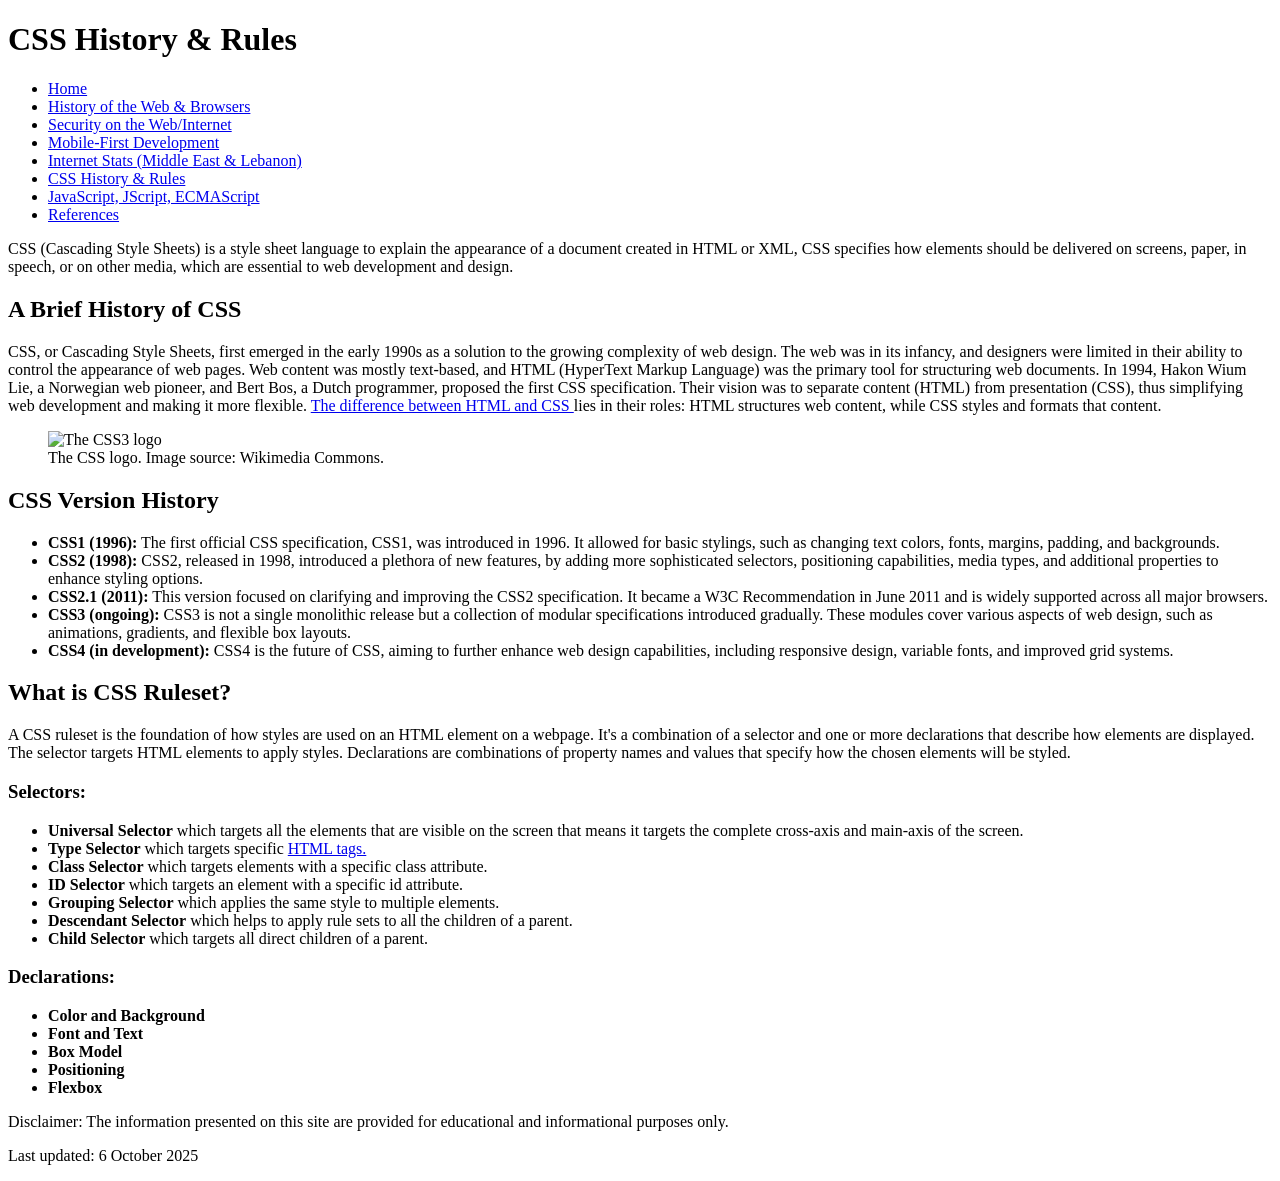
==== csshistory.html @ 329130c7 "updated" ====
<!DOCTYPE html>
<html lang="en">
  <head>
    <meta charset="utf-8" />
    <meta name="viewport" content="width=device-width, initial-scale=1" />
    <title>CSS History & Rules</title>
  </head>
  <body>
    <header>
      <h1>CSS History & Rules</h1>
      <nav>
        <ul>
          <li><a href="index.html">Home</a></li>
          <li><a href="history.html">History of the Web & Browsers</a></li>
          <li><a href="security.html">Security on the Web/Internet</a></li>
          <li><a href="mobile-first.html">Mobile-First Development</a></li>
          <li>
            <a href="stats.html">Internet Stats (Middle East & Lebanon)</a>
          </li>
          <li><a href="csshistory.html">CSS History & Rules</a></li>
          <li><a href="JSresearch.html">JavaScript, JScript, ECMAScript</a></li>
          <li><a href="references.html">References</a></li>
        </ul>
      </nav>
    </header>
    <main>
      <article>
        <section>
          <p>
            CSS (Cascading Style Sheets) is a style sheet language to explain
            the appearance of a document created in HTML or XML, CSS specifies
            how elements should be delivered on screens, paper, in speech, or on
            other media, which are essential to web development and design.
          </p>
        </section>

        <section>
          <h2>A Brief History of CSS</h2>
          <p>
            CSS, or Cascading Style Sheets, first emerged in the early 1990s as
            a solution to the growing complexity of web design. The web was in
            its infancy, and designers were limited in their ability to control
            the appearance of web pages. Web content was mostly text-based, and
            HTML (HyperText Markup Language) was the primary tool for
            structuring web documents. In 1994, Hakon Wium Lie, a Norwegian web
            pioneer, and Bert Bos, a Dutch programmer, proposed the first CSS
            specification. Their vision was to separate content (HTML) from
            presentation (CSS), thus simplifying web development and making it
            more flexible.
            <a
              href="https://www.almabetter.com/bytes/articles/difference-between-html-and-css"
            >
              The difference between HTML and CSS
            </a>
            lies in their roles: HTML structures web content, while CSS styles
            and formats that content.
          </p>
        </section>

        <figure>
          <img
            src="https://upload.wikimedia.org/wikipedia/commons/thumb/d/d5/CSS3_logo_and_wordmark.svg/726px-CSS3_logo_and_wordmark.svg.png"
            alt="The CSS3 logo"
            width="300"
            height="350"
          />
          <figcaption>
            The CSS logo. Image source: Wikimedia Commons.
          </figcaption>
        </figure>

        <section>
          <h2>CSS Version History</h2>
          <ul>
            <li>
              <strong>CSS1 (1996):</strong> The first official CSS
              specification, CSS1, was introduced in 1996. It allowed for basic
              stylings, such as changing text colors, fonts, margins, padding,
              and backgrounds.
            </li>
            <li>
              <strong>CSS2 (1998):</strong> CSS2, released in 1998, introduced a
              plethora of new features, by adding more sophisticated selectors,
              positioning capabilities, media types, and additional properties
              to enhance styling options.
            </li>
            <li>
              <strong>CSS2.1 (2011):</strong> This version focused on clarifying
              and improving the CSS2 specification. It became a W3C
              Recommendation in June 2011 and is widely supported across all
              major browsers.
            </li>
            <li>
              <strong>CSS3 (ongoing):</strong> CSS3 is not a single monolithic
              release but a collection of modular specifications introduced
              gradually. These modules cover various aspects of web design, such
              as animations, gradients, and flexible box layouts.
            </li>
            <li>
              <strong>CSS4 (in development):</strong> CSS4 is the future of CSS,
              aiming to further enhance web design capabilities, including
              responsive design, variable fonts, and improved grid systems.
            </li>
          </ul>
        </section>

        <section>
          <h2>What is CSS Ruleset?</h2>
          <p>
            A CSS ruleset is the foundation of how styles are used on an HTML
            element on a webpage. It's a combination of a selector and one or
            more declarations that describe how elements are displayed. The
            selector targets HTML elements to apply styles. Declarations are
            combinations of property names and values that specify how the
            chosen elements will be styled.
          </p>
        </section>
        <section>
          <h3>Selectors:</h3>
          <ul>
            <li>
              <strong>Universal Selector</strong> which targets all the elements
              that are visible on the screen that means it targets the complete
              cross-axis and main-axis of the screen.
            </li>
            <li>
              <strong>Type Selector</strong> which targets specific
              <a
                href="https://www.geeksforgeeks.org/html/html-tags-a-to-z-list/"
                >HTML tags.</a
              >
            </li>
            <li>
              <strong>Class Selector</strong> which targets elements with a
              specific class attribute.
            </li>
            <li>
              <strong>ID Selector</strong> which targets an element with a specific id attribute.
            </li>
            <li>
              <strong>Grouping Selector</strong> which applies the same style to multiple elements.
            </li>
            <li>
              <strong>Descendant Selector</strong> which helps to apply rule sets to all the children of a parent.
            </li>
            <li>
              <strong>Child Selector</strong> which targets all direct children of a parent.
            </li>
          </ul>
        </section>
        <section>
          <h3>Declarations:</h3>
          <ul>
            <li>
              <strong>Color and Background</strong>
            </li>
            <li>
              <strong>Font and Text</strong>
            </li>
            <li>
              <strong>Box Model</strong>
            </li>
            <li>
              <strong>Positioning</strong>
            </li>
            <li>
              <strong>Flexbox</strong>
            </li>
          </ul>
        </section>
      </article>
    </main>
    <footer>
      <p>
        Disclaimer: The information presented on this site are provided for
        educational and informational purposes only.
      </p>
      <p>Last updated: 6 October 2025</p>
    </footer>
  </body>
</html>
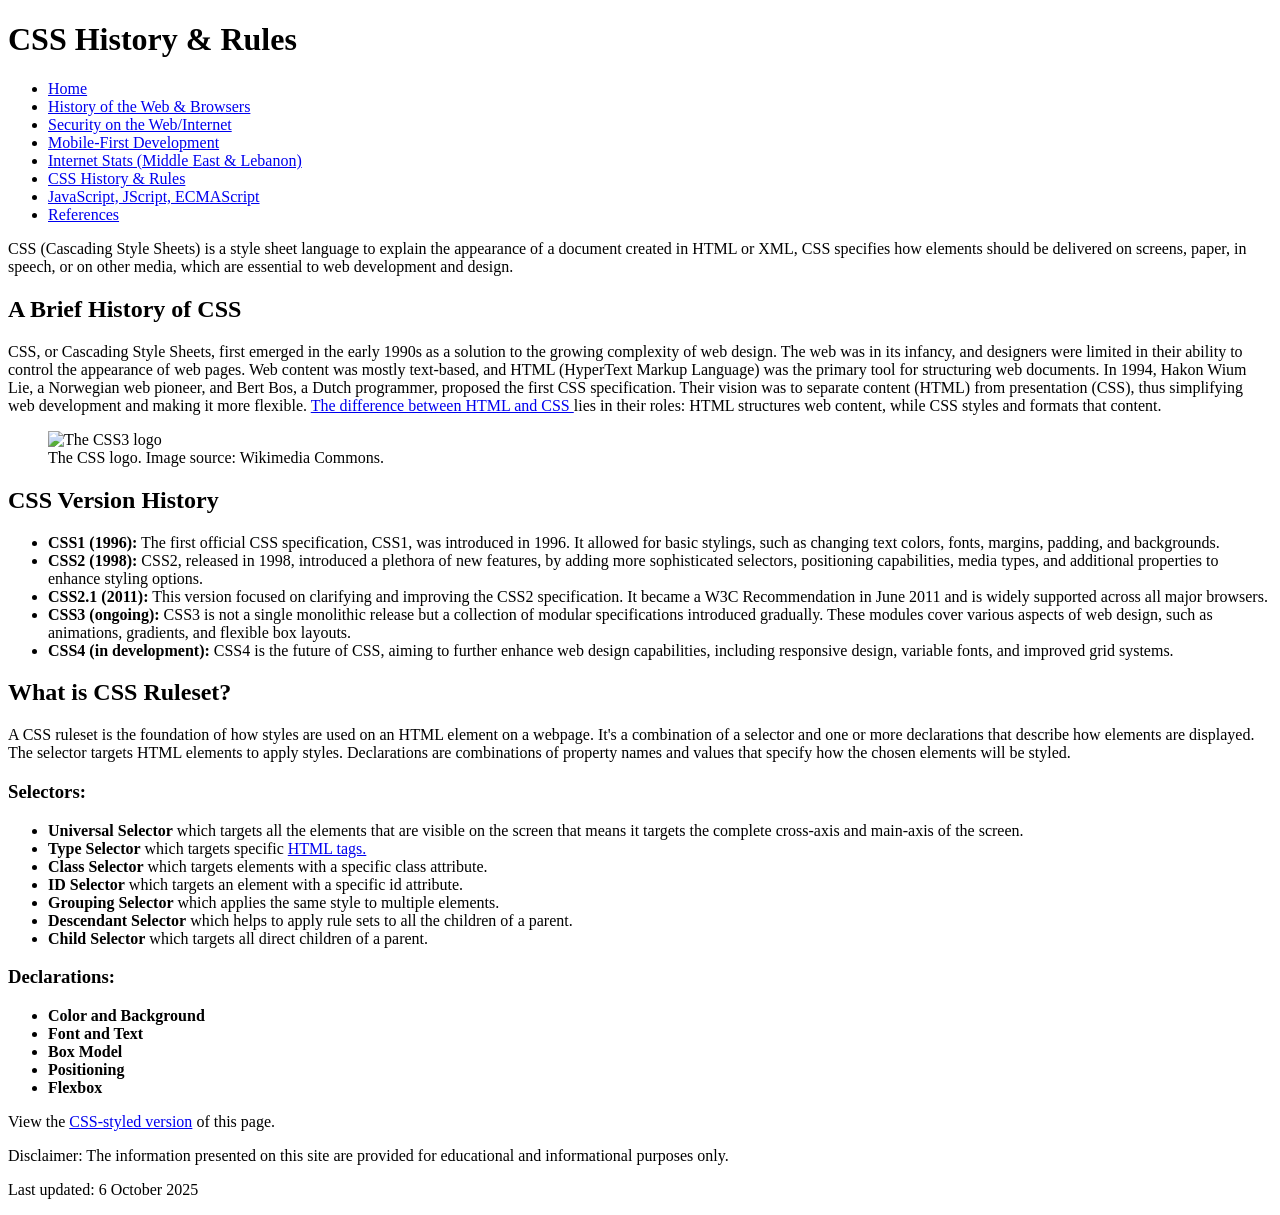
==== commit 73fb0c89: "no-css/" ====
--- a/csshistory.html
+++ b/csshistory.html
@@ -135,16 +135,20 @@
               specific class attribute.
             </li>
             <li>
-              <strong>ID Selector</strong> which targets an element with a specific id attribute.
+              <strong>ID Selector</strong> which targets an element with a
+              specific id attribute.
             </li>
             <li>
-              <strong>Grouping Selector</strong> which applies the same style to multiple elements.
+              <strong>Grouping Selector</strong> which applies the same style to
+              multiple elements.
             </li>
             <li>
-              <strong>Descendant Selector</strong> which helps to apply rule sets to all the children of a parent.
+              <strong>Descendant Selector</strong> which helps to apply rule
+              sets to all the children of a parent.
             </li>
             <li>
-              <strong>Child Selector</strong> which targets all direct children of a parent.
+              <strong>Child Selector</strong> which targets all direct children
+              of a parent.
             </li>
           </ul>
         </section>
@@ -171,6 +175,7 @@
       </article>
     </main>
     <footer>
+      <p>View the <a href="../css/csshistory.html">CSS-styled version</a> of this page.</p>
       <p>
         Disclaimer: The information presented on this site are provided for
         educational and informational purposes only.
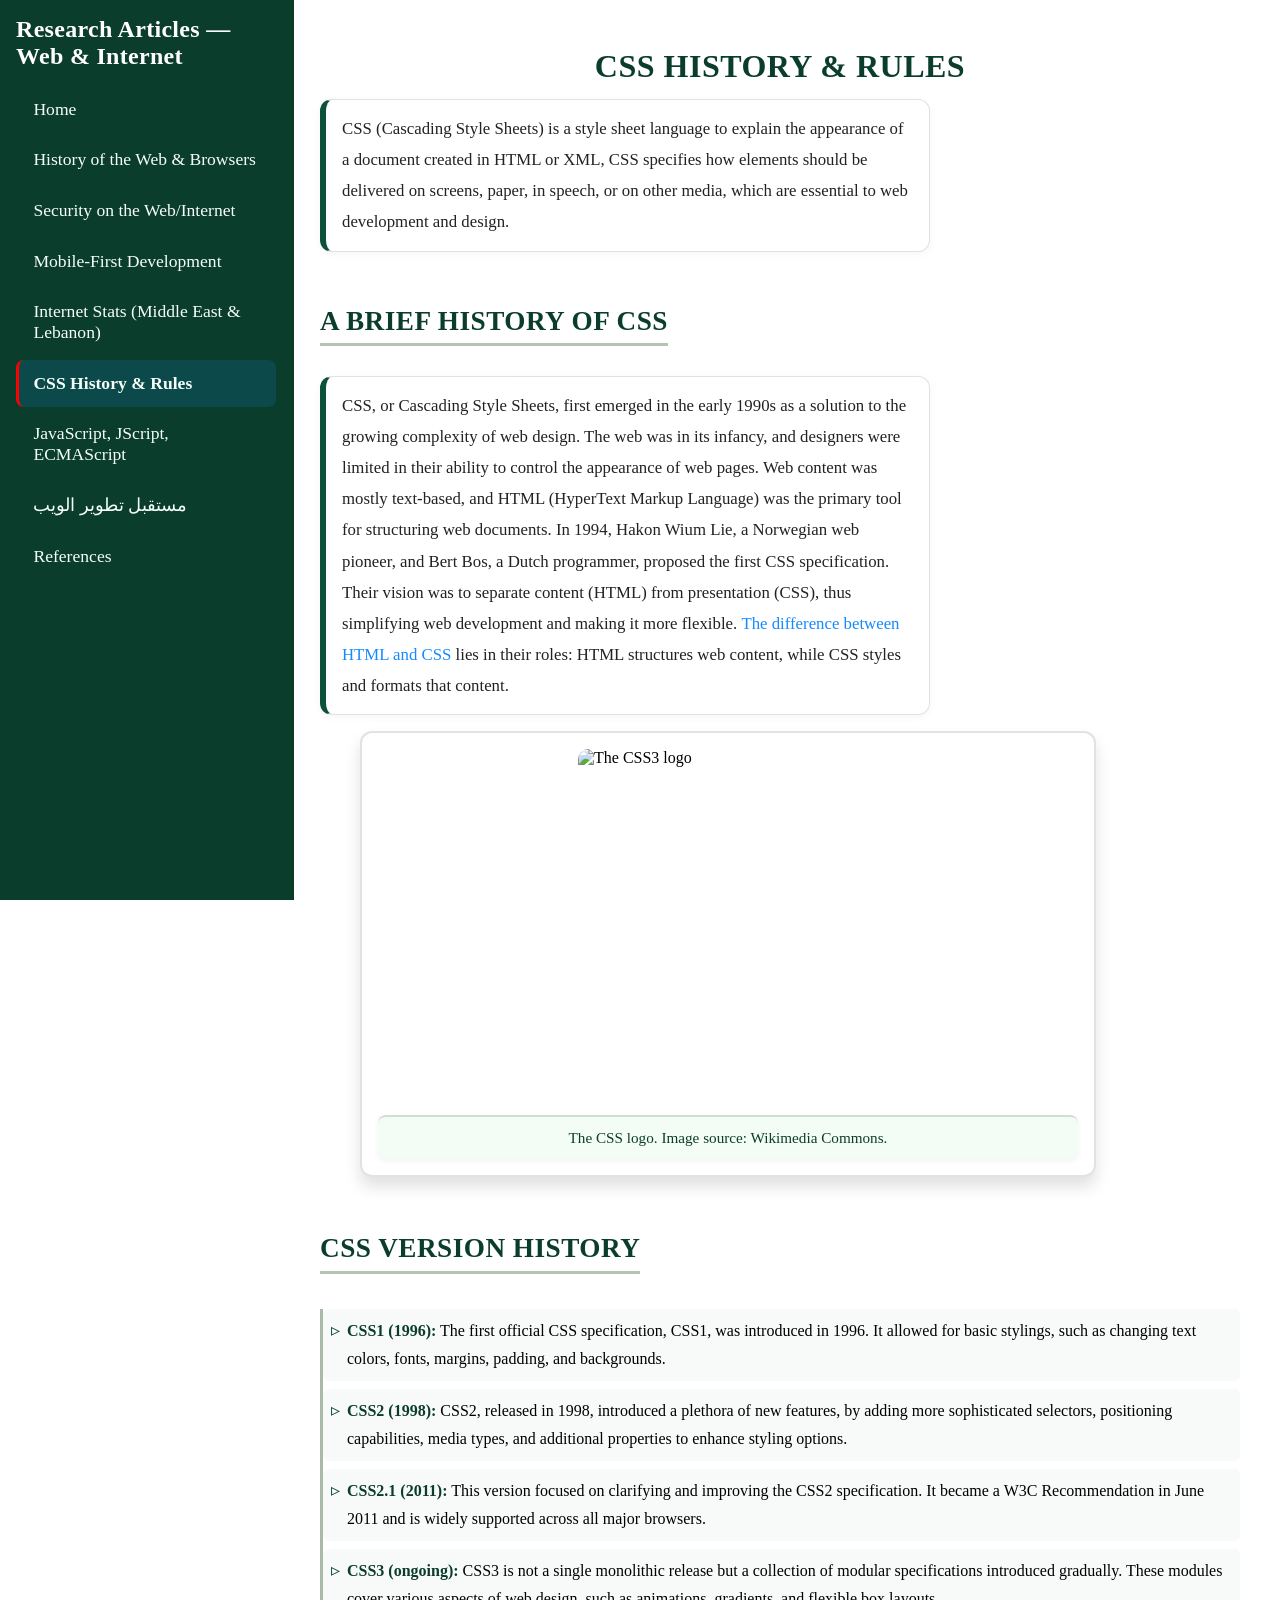
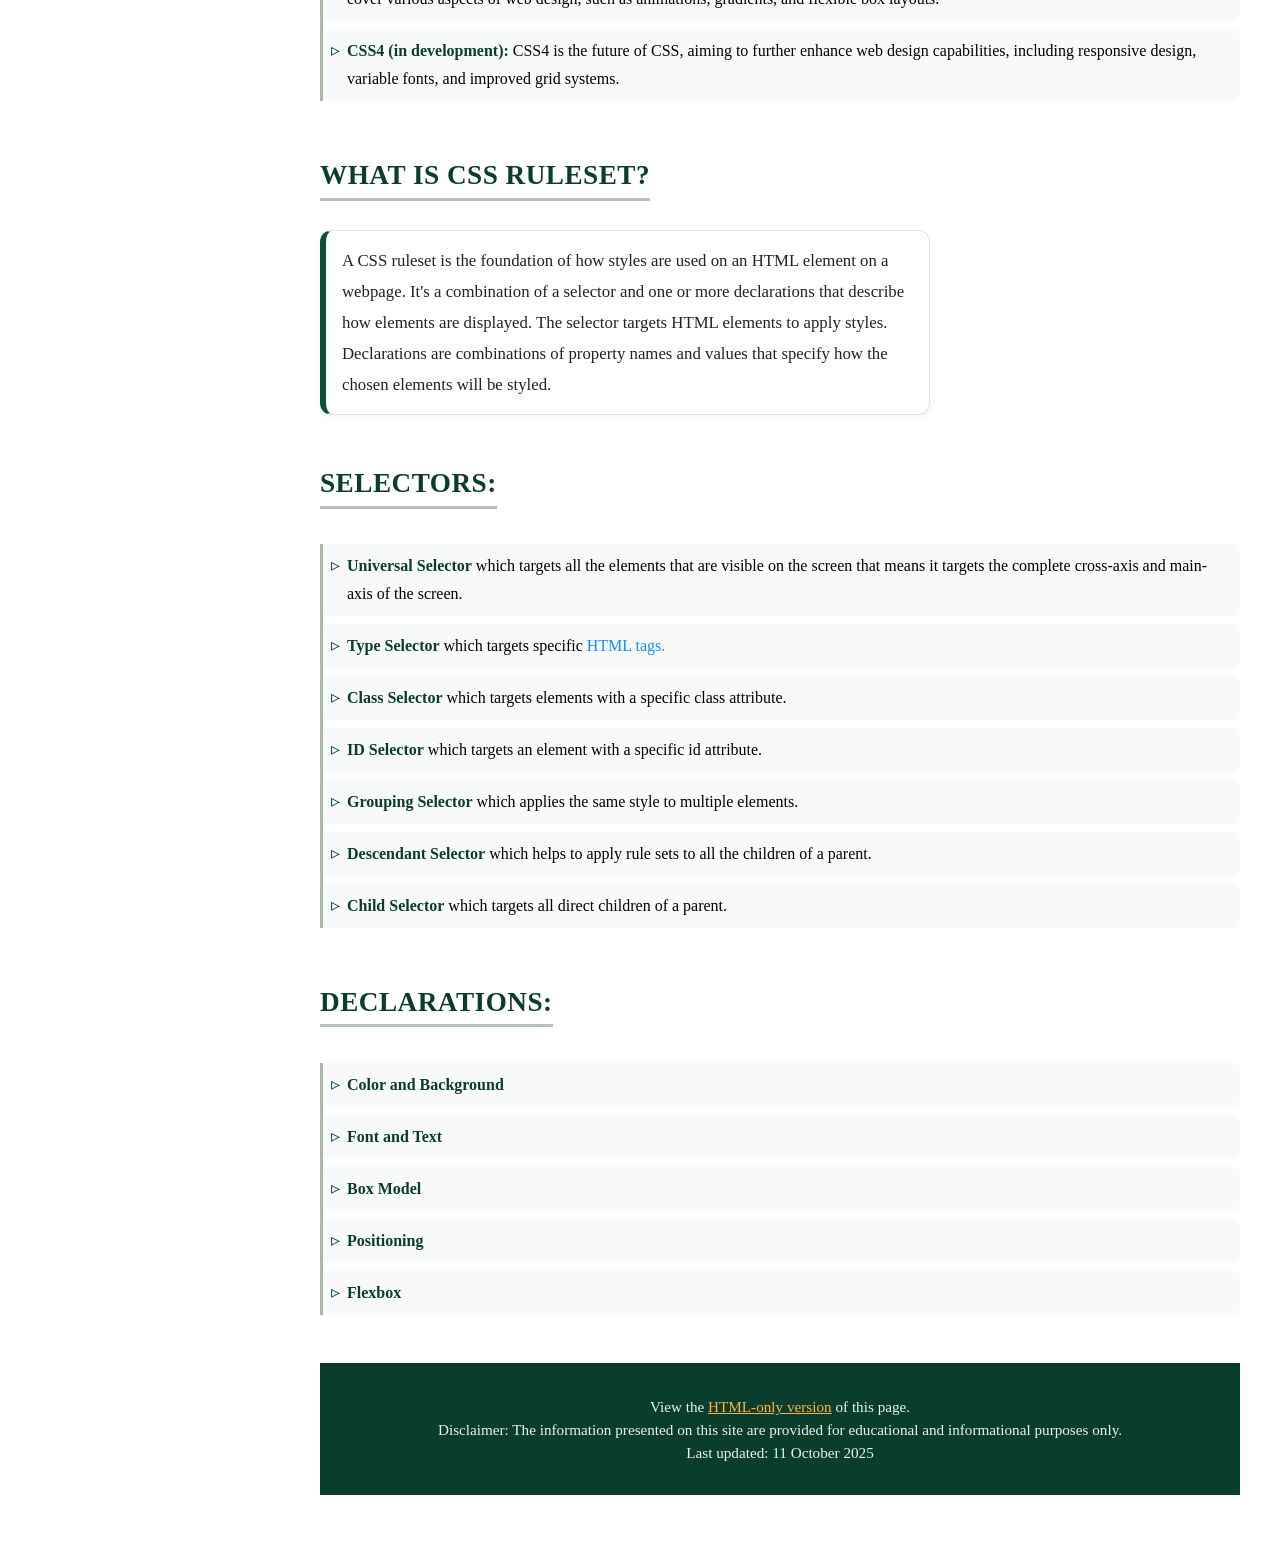
==== commit c5f50f51: "css/" ====
--- a/csshistory.html
+++ b/csshistory.html
@@ -3,11 +3,13 @@
   <head>
     <meta charset="utf-8" />
     <meta name="viewport" content="width=device-width, initial-scale=1" />
+    <link rel="stylesheet" href="styles.css" />
     <title>CSS History & Rules</title>
   </head>
+
   <body>
-    <header>
-      <h1>CSS History & Rules</h1>
+    <aside class="sidebar">
+      <div class="brand">Research Articles — Web & Internet</div>
       <nav>
         <ul>
           <li><a href="index.html">Home</a></li>
@@ -17,170 +19,174 @@
           <li>
             <a href="stats.html">Internet Stats (Middle East & Lebanon)</a>
           </li>
-          <li><a href="csshistory.html">CSS History & Rules</a></li>
+          <li>
+            <a href="csshistory.html" current="page">CSS History & Rules</a>
+          </li>
           <li><a href="JSresearch.html">JavaScript, JScript, ECMAScript</a></li>
+          <li><a href="../ar/arabic-article.html">مستقبل تطوير الويب</a></li>
           <li><a href="references.html">References</a></li>
         </ul>
       </nav>
-    </header>
-    <main>
-      <article>
-        <section>
-          <p>
-            CSS (Cascading Style Sheets) is a style sheet language to explain
-            the appearance of a document created in HTML or XML, CSS specifies
-            how elements should be delivered on screens, paper, in speech, or on
-            other media, which are essential to web development and design.
-          </p>
-        </section>
+    </aside>
 
-        <section>
-          <h2>A Brief History of CSS</h2>
-          <p>
-            CSS, or Cascading Style Sheets, first emerged in the early 1990s as
-            a solution to the growing complexity of web design. The web was in
-            its infancy, and designers were limited in their ability to control
-            the appearance of web pages. Web content was mostly text-based, and
-            HTML (HyperText Markup Language) was the primary tool for
-            structuring web documents. In 1994, Hakon Wium Lie, a Norwegian web
-            pioneer, and Bert Bos, a Dutch programmer, proposed the first CSS
-            specification. Their vision was to separate content (HTML) from
-            presentation (CSS), thus simplifying web development and making it
-            more flexible.
-            <a
-              href="https://www.almabetter.com/bytes/articles/difference-between-html-and-css"
-            >
-              The difference between HTML and CSS
-            </a>
-            lies in their roles: HTML structures web content, while CSS styles
-            and formats that content.
-          </p>
-        </section>
+    <div class="content">
+      <header class="page-header">
+        <h1>CSS History & Rules</h1>
+      </header>
 
-        <figure>
-          <img
-            src="https://upload.wikimedia.org/wikipedia/commons/thumb/d/d5/CSS3_logo_and_wordmark.svg/726px-CSS3_logo_and_wordmark.svg.png"
-            alt="The CSS3 logo"
-            width="300"
-            height="350"
-          />
-          <figcaption>
-            The CSS logo. Image source: Wikimedia Commons.
-          </figcaption>
-        </figure>
+      <main class="prose">
+        <article>
+          <section>
+            <p>
+              CSS (Cascading Style Sheets) is a style sheet language to explain
+              the appearance of a document created in HTML or XML, CSS specifies
+              how elements should be delivered on screens, paper, in speech, or
+              on other media, which are essential to web development and design.
+            </p>
+          </section>
 
-        <section>
-          <h2>CSS Version History</h2>
-          <ul>
-            <li>
-              <strong>CSS1 (1996):</strong> The first official CSS
-              specification, CSS1, was introduced in 1996. It allowed for basic
-              stylings, such as changing text colors, fonts, margins, padding,
-              and backgrounds.
-            </li>
-            <li>
-              <strong>CSS2 (1998):</strong> CSS2, released in 1998, introduced a
-              plethora of new features, by adding more sophisticated selectors,
-              positioning capabilities, media types, and additional properties
-              to enhance styling options.
-            </li>
-            <li>
-              <strong>CSS2.1 (2011):</strong> This version focused on clarifying
-              and improving the CSS2 specification. It became a W3C
-              Recommendation in June 2011 and is widely supported across all
-              major browsers.
-            </li>
-            <li>
-              <strong>CSS3 (ongoing):</strong> CSS3 is not a single monolithic
-              release but a collection of modular specifications introduced
-              gradually. These modules cover various aspects of web design, such
-              as animations, gradients, and flexible box layouts.
-            </li>
-            <li>
-              <strong>CSS4 (in development):</strong> CSS4 is the future of CSS,
-              aiming to further enhance web design capabilities, including
-              responsive design, variable fonts, and improved grid systems.
-            </li>
-          </ul>
-        </section>
+          <section>
+            <h2>A Brief History of CSS</h2>
+            <p>
+              CSS, or Cascading Style Sheets, first emerged in the early 1990s
+              as a solution to the growing complexity of web design. The web was
+              in its infancy, and designers were limited in their ability to
+              control the appearance of web pages. Web content was mostly
+              text-based, and HTML (HyperText Markup Language) was the primary
+              tool for structuring web documents. In 1994, Hakon Wium Lie, a
+              Norwegian web pioneer, and Bert Bos, a Dutch programmer, proposed
+              the first CSS specification. Their vision was to separate content
+              (HTML) from presentation (CSS), thus simplifying web development
+              and making it more flexible.
+              <a
+                href="https://www.almabetter.com/bytes/articles/difference-between-html-and-css"
+              >
+                The difference between HTML and CSS
+              </a>
+              lies in their roles: HTML structures web content, while CSS styles
+              and formats that content.
+            </p>
+          </section>
 
-        <section>
-          <h2>What is CSS Ruleset?</h2>
-          <p>
-            A CSS ruleset is the foundation of how styles are used on an HTML
-            element on a webpage. It's a combination of a selector and one or
-            more declarations that describe how elements are displayed. The
-            selector targets HTML elements to apply styles. Declarations are
-            combinations of property names and values that specify how the
-            chosen elements will be styled.
-          </p>
-        </section>
-        <section>
-          <h3>Selectors:</h3>
-          <ul>
-            <li>
-              <strong>Universal Selector</strong> which targets all the elements
-              that are visible on the screen that means it targets the complete
-              cross-axis and main-axis of the screen.
-            </li>
-            <li>
-              <strong>Type Selector</strong> which targets specific
-              <a
-                href="https://www.geeksforgeeks.org/html/html-tags-a-to-z-list/"
-                >HTML tags.</a
-              >
-            </li>
-            <li>
-              <strong>Class Selector</strong> which targets elements with a
-              specific class attribute.
-            </li>
-            <li>
-              <strong>ID Selector</strong> which targets an element with a
-              specific id attribute.
-            </li>
-            <li>
-              <strong>Grouping Selector</strong> which applies the same style to
-              multiple elements.
-            </li>
-            <li>
-              <strong>Descendant Selector</strong> which helps to apply rule
-              sets to all the children of a parent.
-            </li>
-            <li>
-              <strong>Child Selector</strong> which targets all direct children
-              of a parent.
-            </li>
-          </ul>
-        </section>
-        <section>
-          <h3>Declarations:</h3>
-          <ul>
-            <li>
-              <strong>Color and Background</strong>
-            </li>
-            <li>
-              <strong>Font and Text</strong>
-            </li>
-            <li>
-              <strong>Box Model</strong>
-            </li>
-            <li>
-              <strong>Positioning</strong>
-            </li>
-            <li>
-              <strong>Flexbox</strong>
-            </li>
-          </ul>
-        </section>
-      </article>
-    </main>
-    <footer>
-      <p>View the <a href="../css/csshistory.html">CSS-styled version</a> of this page.</p>
-      <p>
-        Disclaimer: The information presented on this site are provided for
-        educational and informational purposes only.
-      </p>
-      <p>Last updated: 6 October 2025</p>
-    </footer>
+          <figure>
+            <img
+              src="https://upload.wikimedia.org/wikipedia/commons/thumb/d/d5/CSS3_logo_and_wordmark.svg/726px-CSS3_logo_and_wordmark.svg.png"
+              alt="The CSS3 logo"
+              width="300"
+              height="350"
+            />
+            <figcaption>
+              The CSS logo. Image source: Wikimedia Commons.
+            </figcaption>
+          </figure>
+
+          <section>
+            <h2>CSS Version History</h2>
+            <ul>
+              <li>
+                <strong>CSS1 (1996):</strong> The first official CSS
+                specification, CSS1, was introduced in 1996. It allowed for
+                basic stylings, such as changing text colors, fonts, margins,
+                padding, and backgrounds.
+              </li>
+              <li>
+                <strong>CSS2 (1998):</strong> CSS2, released in 1998, introduced
+                a plethora of new features, by adding more sophisticated
+                selectors, positioning capabilities, media types, and additional
+                properties to enhance styling options.
+              </li>
+              <li>
+                <strong>CSS2.1 (2011):</strong> This version focused on
+                clarifying and improving the CSS2 specification. It became a W3C
+                Recommendation in June 2011 and is widely supported across all
+                major browsers.
+              </li>
+              <li>
+                <strong>CSS3 (ongoing):</strong> CSS3 is not a single monolithic
+                release but a collection of modular specifications introduced
+                gradually. These modules cover various aspects of web design,
+                such as animations, gradients, and flexible box layouts.
+              </li>
+              <li>
+                <strong>CSS4 (in development):</strong> CSS4 is the future of
+                CSS, aiming to further enhance web design capabilities,
+                including responsive design, variable fonts, and improved grid
+                systems.
+              </li>
+            </ul>
+          </section>
+
+          <section>
+            <h2>What is CSS Ruleset?</h2>
+            <p>
+              A CSS ruleset is the foundation of how styles are used on an HTML
+              element on a webpage. It's a combination of a selector and one or
+              more declarations that describe how elements are displayed. The
+              selector targets HTML elements to apply styles. Declarations are
+              combinations of property names and values that specify how the
+              chosen elements will be styled.
+            </p>
+          </section>
+
+          <section>
+            <h2>Selectors:</h2>
+            <ul>
+              <li>
+                <strong>Universal Selector</strong> which targets all the
+                elements that are visible on the screen that means it targets
+                the complete cross-axis and main-axis of the screen.
+              </li>
+              <li>
+                <strong>Type Selector</strong> which targets specific
+                <a
+                  href="https://www.geeksforgeeks.org/html/html-tags-a-to-z-list/"
+                  >HTML tags.</a
+                >
+              </li>
+              <li>
+                <strong>Class Selector</strong> which targets elements with a
+                specific class attribute.
+              </li>
+              <li>
+                <strong>ID Selector</strong> which targets an element with a
+                specific id attribute.
+              </li>
+              <li>
+                <strong>Grouping Selector</strong> which applies the same style
+                to multiple elements.
+              </li>
+              <li>
+                <strong>Descendant Selector</strong> which helps to apply rule
+                sets to all the children of a parent.
+              </li>
+              <li>
+                <strong>Child Selector</strong> which targets all direct
+                children of a parent.
+              </li>
+            </ul>
+          </section>
+
+          <section>
+            <h2>Declarations:</h2>
+            <ul>
+              <li><strong>Color and Background</strong></li>
+              <li><strong>Font and Text</strong></li>
+              <li><strong>Box Model</strong></li>
+              <li><strong>Positioning</strong></li>
+              <li><strong>Flexbox</strong></li>
+            </ul>
+          </section>
+        </article>
+      </main>
+
+      <footer class="page-footer">
+        <p>View the <a href="../no-css/csshistory.html">HTML-only version</a> of this page.</p>
+        <p>
+          Disclaimer: The information presented on this site are provided for
+          educational and informational purposes only.
+        </p>
+        <p>Last updated: 11 October 2025</p>
+      </footer>
+    </div>
   </body>
 </html>
--- a/styles.css
+++ b/styles.css
@@ -0,0 +1,410 @@
+.hero {
+  background-size: cover;
+  background-position: center;
+  color: white;
+  text-align: center;
+  padding: 5rem 1rem;
+  position: relative;
+}
+
+.hero::before {
+  content: "";
+  position: absolute;
+  inset: 0;
+  background: rgba(9, 57, 5, 0.433);
+}
+
+.hero .overlay {
+  position: relative;
+  max-width: 800px;
+  margin: 0 auto;
+}
+
+.hero h1 {
+  font-size: 2.4rem;
+  margin-bottom: 5px;
+}
+
+.hero p {
+  font-size: 1.2rem;
+}
+
+.intro {
+  text-align: center;
+  padding: 3rem 1rem;
+  max-width: 800px;
+  margin: 0 auto;
+}
+
+.intro h2 {
+  color:rgba(9, 57, 5, 0.433);
+  font-size: 1.8rem;
+  margin-bottom: 0.8rem;
+}
+
+.links {
+  display: flex;
+  flex-wrap: wrap;
+  justify-content: center;
+  gap: 2rem;
+  padding: 2rem 1rem;
+}
+
+.card {
+  background: rgb(255, 255, 255);
+  border-radius: 12px;
+  border: 2px solid rgba(9, 57, 5, 0.433);
+  padding: 2rem;
+  max-width: 300px;
+  text-align: center;
+  transition: transform 0.3s , box-shadow 0.3s ;
+}
+
+.card:hover {
+  transform: translateY(-10px);
+  box-shadow: 0 6px 16px rgba(0, 0, 0, 0.15);
+}
+
+.card h3 {
+  color: rgba(9, 57, 5, 0.492);
+  margin-bottom: 0.8rem;
+}
+
+.card p {
+  font-size: 0.95rem;
+  margin-bottom: 1.2rem;
+}
+
+.btn {
+  display: inline-block;
+  padding: 0.6rem 1.2rem;
+  background: #ff0000;
+  color: white;
+  text-decoration: none;
+  border-radius: 6px;
+  font-weight: 500;
+  transition: background 0.3s ease;
+}
+
+.btn:hover {
+  background: #158aff;
+}
+
+.btn-accent {
+  background: #158aff;
+}
+
+.btn-accent:hover {
+  background: #ff0000;
+}
+
+footer {
+  background: rgba(9, 57, 5, 0.433);
+  color: white;
+  text-align: center;
+  padding: 1.5rem 1rem;
+  margin-top: 3rem;
+  font-size: 0.9rem;
+}
+
+.sidebar {
+  position: fixed;
+  inset: 0 auto 0 0;
+  width: 260px;
+  background: #0b3d2c;
+  color: #e9f5ef;
+  padding: 1rem;
+  overflow-y: auto;
+  border-right: 2px solid rgba(9, 57, 5, 0.25);
+}
+
+.sidebar .brand {
+  font-size: 1.5rem;
+  font-weight: 700;
+  margin: 0 0 1rem 0;
+  color: #ffffff;
+  letter-spacing: .3px;
+}
+
+.sidebar nav ul {
+  list-style: none;
+  margin: 0.5rem 0 0 0;
+  padding: 0;
+  display: grid;
+  gap: 0.25rem;
+}
+
+.sidebar nav a {
+  display: block;
+  padding: 0.8rem 0.9rem;
+  font-size: 1.1rem;  
+  text-decoration: none;
+  color: #f5fff9;
+  background: transparent;
+  border-left: 3px solid transparent;
+  border-radius: 0.5rem;
+  transition: background 0.25s ease, transform 0.2s ease, border-color 0.25s ease;
+}
+
+.sidebar nav a:hover,
+.sidebar nav a:focus {
+  background: rgba(255, 255, 255, 0.08);
+  border-left-color: #158aff;
+  transform: translateX(4px);
+  outline: none;
+}
+
+.sidebar nav a[current="page"] {
+  background: rgba(21, 138, 255, 0.15);
+  border-left-color: #ff0000;
+  font-weight: 600;
+}
+
+.content {
+  margin-left: 280px;
+  padding: 1.25rem 1rem;
+}
+
+@media (min-width: 900px) {
+  .content { padding: 2rem 2rem 3rem; }
+}
+
+@media (max-width: 720px) {
+  .sidebar {
+    position: static;
+    width: 100%;
+    height: auto;
+    border-right: 0;
+    border-bottom: 2px solid rgba(9, 57, 5, 0.25);
+  }
+  .content { margin-left: 0; }
+}
+
+.page-header h1 {
+  margin: 0.5rem 0 0.25rem;
+  font-size: 2rem;
+  color: #0b3d2c;
+  text-align: center;       
+  letter-spacing: 0.5px;
+  text-transform: uppercase;
+}
+
+.page-header p.kicker {
+  margin: 0 0 0.75rem;
+  color: #475569;
+  font-size: 0.95rem;
+}
+.prose a {
+  color: #158aff;
+  text-decoration: none;
+  font-weight: 500;
+  transition: color 0.2s ease, text-decoration 0.2s ease;
+}
+
+.prose a:hover {
+  text-decoration: underline;
+  color: #0e513b;
+}
+
+.prose p {
+  max-width: 68ch;
+  font-size: 1.05rem;
+  line-height: 1.85;
+  color: #222;
+  background: #ffffff;
+  border: 1px solid rgba(17, 74, 12, 0.14);
+  border-left: 6px solid #0e513b;
+  padding: 0.85rem 1rem;
+  border-radius: 12px;
+  margin: 0.85rem 0;
+  box-shadow: 0 2px 8px rgba(0,0,0,0.04);
+}
+
+.prose p.plain {
+  background: none;
+  border: none;
+  border-left: none;
+  box-shadow: none;
+  padding: 0;
+  margin: 1rem 0;
+}
+
+.prose figure {
+  background: #ffffff;
+  border: 2px solid rgba(17, 74, 12, 0.14);
+  border-radius: 12px;
+  padding: 1rem;
+  max-width: 700px;
+  max-height: 600px;
+  box-shadow: 0 10px 16px rgba(0, 0, 0, 0.12);
+}
+
+.prose figure img {
+  max-width: 500px;
+  max-height: 450px;
+  object-fit: contain;
+  border-radius: 10px;
+  display: block;
+  margin: 0 auto 1rem;
+}
+
+.prose figcaption {
+  font-size: 0.95rem;
+  color: #0b3d2c;
+  background: #f4fcf6;
+  padding: 0.75rem;
+  text-align: center;
+  border-radius: 8px;
+  border-top: 2px solid rgba(9, 57, 5, 0.15);
+  box-shadow: 0 2px 6px rgba(0, 0, 0, 0.05);
+}
+
+.prose ul {
+  list-style: none;
+  padding: 0;
+  margin: 1.2rem 0;
+  border-left: 3px solid rgba(9, 57, 5, 0.35);
+}
+
+.prose ul li {
+  position: relative;
+  padding: 0.5rem 0.5rem 0.5rem 1.5rem;
+  margin-bottom: 0.5rem;
+  line-height: 1.75;
+  background: #f8faf9;
+  border-radius: 6px;
+  transition: background 0.3s ease, transform 0.2s ease;
+}
+
+.prose ul li::before {
+  content: "▹";
+  position: absolute;
+  left: 0.5rem;
+  top: 0.4rem;
+  color: #0e513b;
+  font-size: 1.1rem;
+}
+
+.prose ul li strong {
+  color: #0b3d2c;
+  font-weight: 600;
+}
+
+
+.prose h2 {
+  font-size: 1.7rem;
+  color: #0b3d2c;
+  margin-top: 2.5rem;
+  margin-bottom: 1rem;
+  border-bottom: 3px solid rgba(9, 57, 5, 0.3);
+  padding-bottom: 0.4rem;
+  text-transform: uppercase;
+  letter-spacing: 0.5px;
+  display: inline-block;
+}
+
+.page-footer {
+  background: #0b3d2c;
+  color: #e9f5ef;
+  text-align: center;
+  padding: 1.75rem 1rem;
+  font-size: 0.95rem;
+  border-top: 3px solid rgba(9, 57, 5, 0.25);
+}
+
+.page-footer p {
+  margin: 0.3rem 0;
+}
+
+.page-footer a {
+  color: #ffb347;
+  font-weight: 500;
+}
+
+.table-wrap {
+  background: #ffffff;
+  border: 1px solid rgba(17, 74, 12, 0.14);
+  border-left: 6px solid #0e513b;
+  border-radius: 12px;
+  text-align: center;
+  padding: 0.8rem;
+  overflow-x: auto;
+  box-shadow: 0 2px 8px rgba(0,0,0,0.04);
+}
+
+.data-table {
+  width: 100%;
+  min-width: 680px;
+}
+
+.data-table caption {
+  caption-side: top;
+  text-align: left;
+  font-weight: 700;
+  color: #0b3d2c;
+  padding: 0.5rem 0.25rem 0.75rem;
+}
+
+.data-table thead th {
+  background: #0b3d2c;
+  color: #e9f5ef;
+  padding: 0.75rem 0.85rem;
+  font-weight: 700;
+  white-space: nowrap;
+}
+
+.data-table tbody th[scope="row"] {
+  font-weight: 700;
+  color: #0b3d2c;
+}
+
+.data-table td,
+.data-table tbody th {
+  padding: 0.7rem 0.85rem;
+  border-bottom: 1px solid rgba(15, 74, 12, 0.15);
+}
+
+.data-table tbody tr:hover {
+  background: rgba(21, 138, 255, 0.08);
+  transition: background 0.2s ease;
+}
+
+html[dir="rtl"] .sidebar {
+  left: auto;
+  right: 0;
+  border-right: none;
+  border-left: 2px solid #063d2a;
+  text-align: right;
+}
+
+html[dir="rtl"] .sidebar a {
+  border-left: none;
+  border-right: 5px solid transparent;
+}
+
+html[dir="rtl"] .sidebar a:hover,
+html[dir="rtl"] .sidebar a:focus {
+  border-right-color: #f94242;
+  background-color: rgba(255, 255, 255, 0.08);
+}
+
+html[dir="rtl"] .sidebar a[current="page"] {
+  background-color: rgba(255, 255, 255, 0.1);
+  border-right-color: #006eff;
+}
+
+html[dir="rtl"] .content {
+  margin-left: 0;
+  margin-right: 280px;
+}
+
+html[dir="rtl"] .prose section > p {
+  border-left: none;
+  border-right: 6px solid #0e513b;
+  border-radius: 16px;
+  padding-right: 1rem;
+  padding-left: 0.5rem;
+  direction: rtl;
+}
+
+
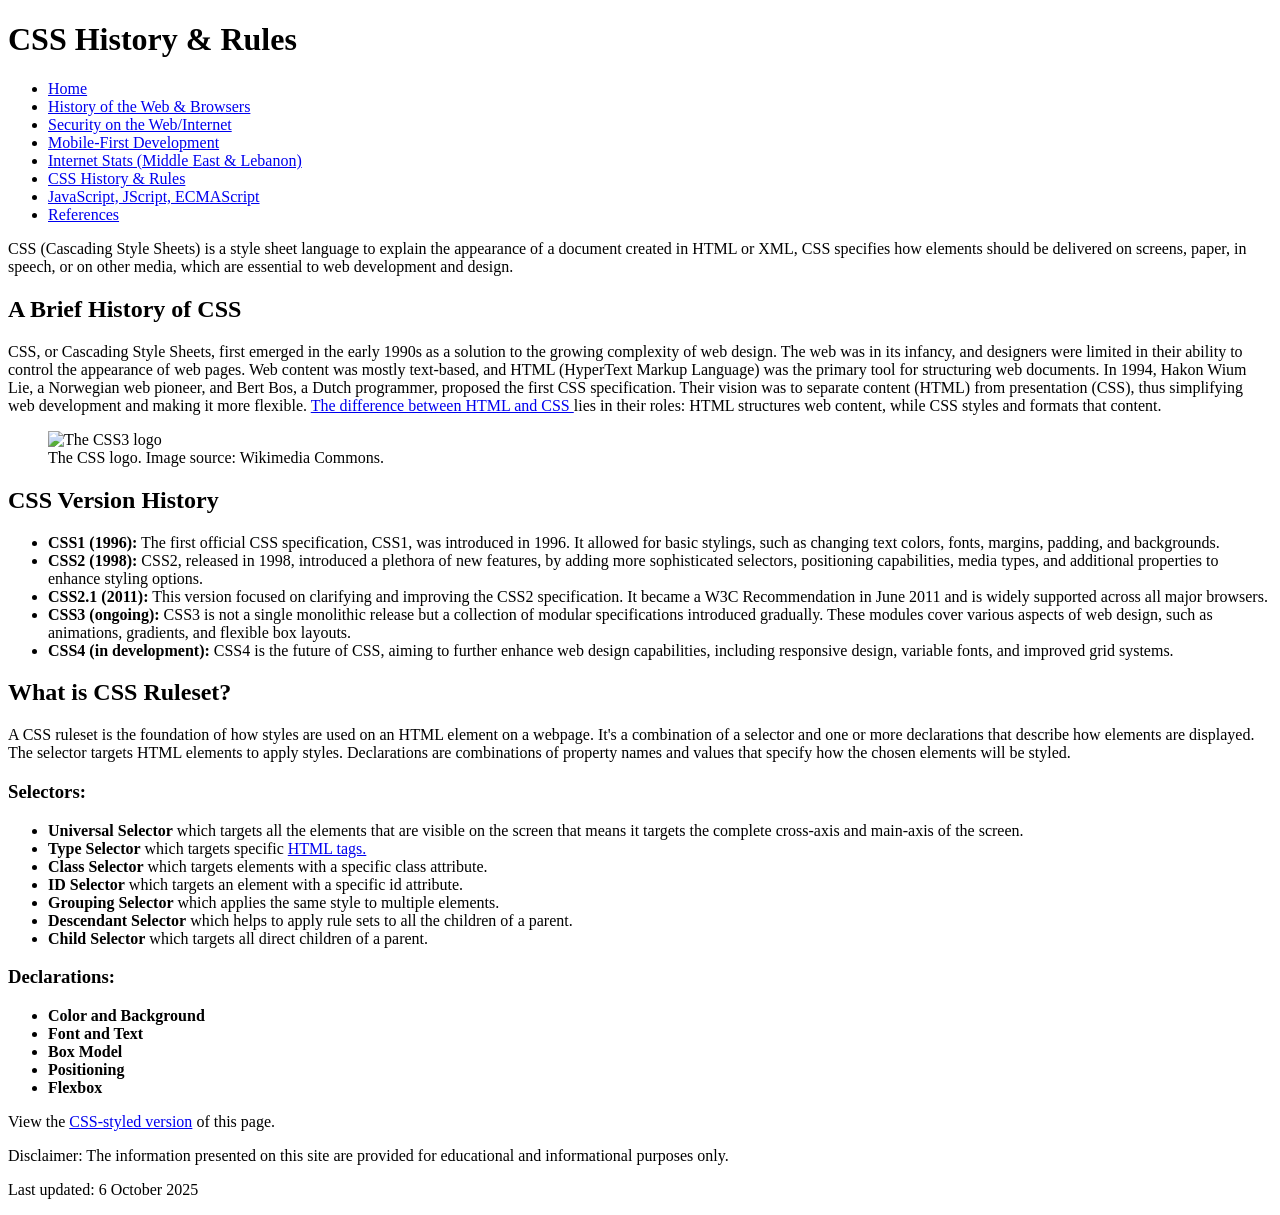
==== commit 41c010d7: "Add files via upload" ====
--- a/csshistory.html
+++ b/csshistory.html
@@ -3,13 +3,11 @@
   <head>
     <meta charset="utf-8" />
     <meta name="viewport" content="width=device-width, initial-scale=1" />
-    <link rel="stylesheet" href="styles.css" />
     <title>CSS History & Rules</title>
   </head>
-
   <body>
-    <aside class="sidebar">
-      <div class="brand">Research Articles — Web & Internet</div>
+    <header>
+      <h1>CSS History & Rules</h1>
       <nav>
         <ul>
           <li><a href="index.html">Home</a></li>
@@ -19,174 +17,170 @@
           <li>
             <a href="stats.html">Internet Stats (Middle East & Lebanon)</a>
           </li>
-          <li>
-            <a href="csshistory.html" current="page">CSS History & Rules</a>
-          </li>
+          <li><a href="csshistory.html">CSS History & Rules</a></li>
           <li><a href="JSresearch.html">JavaScript, JScript, ECMAScript</a></li>
-          <li><a href="../ar/arabic-article.html">مستقبل تطوير الويب</a></li>
           <li><a href="references.html">References</a></li>
         </ul>
       </nav>
-    </aside>
+    </header>
+    <main>
+      <article>
+        <section>
+          <p>
+            CSS (Cascading Style Sheets) is a style sheet language to explain
+            the appearance of a document created in HTML or XML, CSS specifies
+            how elements should be delivered on screens, paper, in speech, or on
+            other media, which are essential to web development and design.
+          </p>
+        </section>
 
-    <div class="content">
-      <header class="page-header">
-        <h1>CSS History & Rules</h1>
-      </header>
+        <section>
+          <h2>A Brief History of CSS</h2>
+          <p>
+            CSS, or Cascading Style Sheets, first emerged in the early 1990s as
+            a solution to the growing complexity of web design. The web was in
+            its infancy, and designers were limited in their ability to control
+            the appearance of web pages. Web content was mostly text-based, and
+            HTML (HyperText Markup Language) was the primary tool for
+            structuring web documents. In 1994, Hakon Wium Lie, a Norwegian web
+            pioneer, and Bert Bos, a Dutch programmer, proposed the first CSS
+            specification. Their vision was to separate content (HTML) from
+            presentation (CSS), thus simplifying web development and making it
+            more flexible.
+            <a
+              href="https://www.almabetter.com/bytes/articles/difference-between-html-and-css"
+            >
+              The difference between HTML and CSS
+            </a>
+            lies in their roles: HTML structures web content, while CSS styles
+            and formats that content.
+          </p>
+        </section>
 
-      <main class="prose">
-        <article>
-          <section>
-            <p>
-              CSS (Cascading Style Sheets) is a style sheet language to explain
-              the appearance of a document created in HTML or XML, CSS specifies
-              how elements should be delivered on screens, paper, in speech, or
-              on other media, which are essential to web development and design.
-            </p>
-          </section>
+        <figure>
+          <img
+            src="https://upload.wikimedia.org/wikipedia/commons/thumb/d/d5/CSS3_logo_and_wordmark.svg/726px-CSS3_logo_and_wordmark.svg.png"
+            alt="The CSS3 logo"
+            width="300"
+            height="350"
+          />
+          <figcaption>
+            The CSS logo. Image source: Wikimedia Commons.
+          </figcaption>
+        </figure>
 
-          <section>
-            <h2>A Brief History of CSS</h2>
-            <p>
-              CSS, or Cascading Style Sheets, first emerged in the early 1990s
-              as a solution to the growing complexity of web design. The web was
-              in its infancy, and designers were limited in their ability to
-              control the appearance of web pages. Web content was mostly
-              text-based, and HTML (HyperText Markup Language) was the primary
-              tool for structuring web documents. In 1994, Hakon Wium Lie, a
-              Norwegian web pioneer, and Bert Bos, a Dutch programmer, proposed
-              the first CSS specification. Their vision was to separate content
-              (HTML) from presentation (CSS), thus simplifying web development
-              and making it more flexible.
+        <section>
+          <h2>CSS Version History</h2>
+          <ul>
+            <li>
+              <strong>CSS1 (1996):</strong> The first official CSS
+              specification, CSS1, was introduced in 1996. It allowed for basic
+              stylings, such as changing text colors, fonts, margins, padding,
+              and backgrounds.
+            </li>
+            <li>
+              <strong>CSS2 (1998):</strong> CSS2, released in 1998, introduced a
+              plethora of new features, by adding more sophisticated selectors,
+              positioning capabilities, media types, and additional properties
+              to enhance styling options.
+            </li>
+            <li>
+              <strong>CSS2.1 (2011):</strong> This version focused on clarifying
+              and improving the CSS2 specification. It became a W3C
+              Recommendation in June 2011 and is widely supported across all
+              major browsers.
+            </li>
+            <li>
+              <strong>CSS3 (ongoing):</strong> CSS3 is not a single monolithic
+              release but a collection of modular specifications introduced
+              gradually. These modules cover various aspects of web design, such
+              as animations, gradients, and flexible box layouts.
+            </li>
+            <li>
+              <strong>CSS4 (in development):</strong> CSS4 is the future of CSS,
+              aiming to further enhance web design capabilities, including
+              responsive design, variable fonts, and improved grid systems.
+            </li>
+          </ul>
+        </section>
+
+        <section>
+          <h2>What is CSS Ruleset?</h2>
+          <p>
+            A CSS ruleset is the foundation of how styles are used on an HTML
+            element on a webpage. It's a combination of a selector and one or
+            more declarations that describe how elements are displayed. The
+            selector targets HTML elements to apply styles. Declarations are
+            combinations of property names and values that specify how the
+            chosen elements will be styled.
+          </p>
+        </section>
+        <section>
+          <h3>Selectors:</h3>
+          <ul>
+            <li>
+              <strong>Universal Selector</strong> which targets all the elements
+              that are visible on the screen that means it targets the complete
+              cross-axis and main-axis of the screen.
+            </li>
+            <li>
+              <strong>Type Selector</strong> which targets specific
               <a
-                href="https://www.almabetter.com/bytes/articles/difference-between-html-and-css"
+                href="https://www.geeksforgeeks.org/html/html-tags-a-to-z-list/"
+                >HTML tags.</a
               >
-                The difference between HTML and CSS
-              </a>
-              lies in their roles: HTML structures web content, while CSS styles
-              and formats that content.
-            </p>
-          </section>
-
-          <figure>
-            <img
-              src="https://upload.wikimedia.org/wikipedia/commons/thumb/d/d5/CSS3_logo_and_wordmark.svg/726px-CSS3_logo_and_wordmark.svg.png"
-              alt="The CSS3 logo"
-              width="300"
-              height="350"
-            />
-            <figcaption>
-              The CSS logo. Image source: Wikimedia Commons.
-            </figcaption>
-          </figure>
-
-          <section>
-            <h2>CSS Version History</h2>
-            <ul>
-              <li>
-                <strong>CSS1 (1996):</strong> The first official CSS
-                specification, CSS1, was introduced in 1996. It allowed for
-                basic stylings, such as changing text colors, fonts, margins,
-                padding, and backgrounds.
-              </li>
-              <li>
-                <strong>CSS2 (1998):</strong> CSS2, released in 1998, introduced
-                a plethora of new features, by adding more sophisticated
-                selectors, positioning capabilities, media types, and additional
-                properties to enhance styling options.
-              </li>
-              <li>
-                <strong>CSS2.1 (2011):</strong> This version focused on
-                clarifying and improving the CSS2 specification. It became a W3C
-                Recommendation in June 2011 and is widely supported across all
-                major browsers.
-              </li>
-              <li>
-                <strong>CSS3 (ongoing):</strong> CSS3 is not a single monolithic
-                release but a collection of modular specifications introduced
-                gradually. These modules cover various aspects of web design,
-                such as animations, gradients, and flexible box layouts.
-              </li>
-              <li>
-                <strong>CSS4 (in development):</strong> CSS4 is the future of
-                CSS, aiming to further enhance web design capabilities,
-                including responsive design, variable fonts, and improved grid
-                systems.
-              </li>
-            </ul>
-          </section>
-
-          <section>
-            <h2>What is CSS Ruleset?</h2>
-            <p>
-              A CSS ruleset is the foundation of how styles are used on an HTML
-              element on a webpage. It's a combination of a selector and one or
-              more declarations that describe how elements are displayed. The
-              selector targets HTML elements to apply styles. Declarations are
-              combinations of property names and values that specify how the
-              chosen elements will be styled.
-            </p>
-          </section>
-
-          <section>
-            <h2>Selectors:</h2>
-            <ul>
-              <li>
-                <strong>Universal Selector</strong> which targets all the
-                elements that are visible on the screen that means it targets
-                the complete cross-axis and main-axis of the screen.
-              </li>
-              <li>
-                <strong>Type Selector</strong> which targets specific
-                <a
-                  href="https://www.geeksforgeeks.org/html/html-tags-a-to-z-list/"
-                  >HTML tags.</a
-                >
-              </li>
-              <li>
-                <strong>Class Selector</strong> which targets elements with a
-                specific class attribute.
-              </li>
-              <li>
-                <strong>ID Selector</strong> which targets an element with a
-                specific id attribute.
-              </li>
-              <li>
-                <strong>Grouping Selector</strong> which applies the same style
-                to multiple elements.
-              </li>
-              <li>
-                <strong>Descendant Selector</strong> which helps to apply rule
-                sets to all the children of a parent.
-              </li>
-              <li>
-                <strong>Child Selector</strong> which targets all direct
-                children of a parent.
-              </li>
-            </ul>
-          </section>
-
-          <section>
-            <h2>Declarations:</h2>
-            <ul>
-              <li><strong>Color and Background</strong></li>
-              <li><strong>Font and Text</strong></li>
-              <li><strong>Box Model</strong></li>
-              <li><strong>Positioning</strong></li>
-              <li><strong>Flexbox</strong></li>
-            </ul>
-          </section>
-        </article>
-      </main>
-
-      <footer class="page-footer">
-        <p>View the <a href="../no-css/csshistory.html">HTML-only version</a> of this page.</p>
-        <p>
-          Disclaimer: The information presented on this site are provided for
-          educational and informational purposes only.
-        </p>
-        <p>Last updated: 11 October 2025</p>
-      </footer>
-    </div>
+            </li>
+            <li>
+              <strong>Class Selector</strong> which targets elements with a
+              specific class attribute.
+            </li>
+            <li>
+              <strong>ID Selector</strong> which targets an element with a
+              specific id attribute.
+            </li>
+            <li>
+              <strong>Grouping Selector</strong> which applies the same style to
+              multiple elements.
+            </li>
+            <li>
+              <strong>Descendant Selector</strong> which helps to apply rule
+              sets to all the children of a parent.
+            </li>
+            <li>
+              <strong>Child Selector</strong> which targets all direct children
+              of a parent.
+            </li>
+          </ul>
+        </section>
+        <section>
+          <h3>Declarations:</h3>
+          <ul>
+            <li>
+              <strong>Color and Background</strong>
+            </li>
+            <li>
+              <strong>Font and Text</strong>
+            </li>
+            <li>
+              <strong>Box Model</strong>
+            </li>
+            <li>
+              <strong>Positioning</strong>
+            </li>
+            <li>
+              <strong>Flexbox</strong>
+            </li>
+          </ul>
+        </section>
+      </article>
+    </main>
+    <footer>
+      <p>View the <a href="../css/csshistory.html">CSS-styled version</a> of this page.</p>
+      <p>
+        Disclaimer: The information presented on this site are provided for
+        educational and informational purposes only.
+      </p>
+      <p>Last updated: 6 October 2025</p>
+    </footer>
   </body>
 </html>
